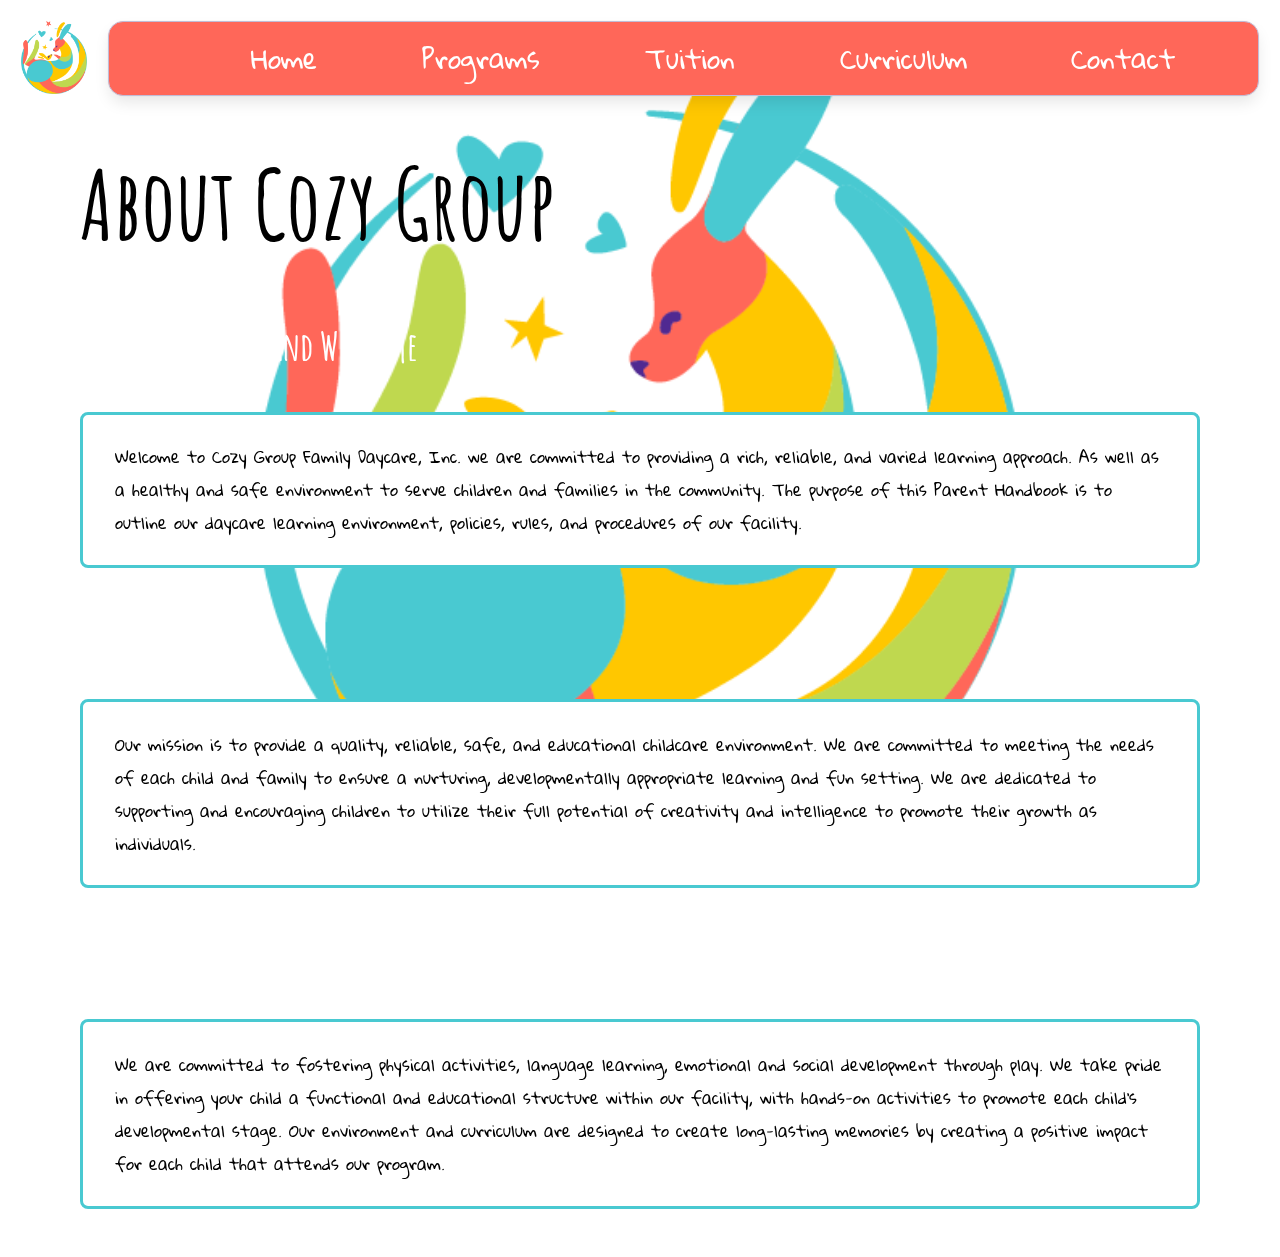
==== about-us.html @ af72731e "First repo" ====
<!DOCTYPE html>
<html>
<head>
	<meta charset='utf-8'>
	<meta http-equiv='X-UA-Compatible' content='IE=edge'>
	<title>Cozy Group</title>
	<meta name='viewport' content='width=device-width, initial-scale=1'>
	<link href="https://fonts.googleapis.com/css2?family=Amatic+SC:wght@400;700&family=Gloria+Hallelujah&family=Indie+Flower&family=Open+Sans&display=swap" rel="stylesheet">
	<link rel='stylesheet' type='text/css' media='screen' href='./style.css'>
	<script src='./helpers.js'></script>
	<script src='./history.js'></script>
	<script src='./main.js'></script>
</head>
<body>
	<nav>
		<div class="nav-logo-container">
			<img  class="nav-logo" src="./assets/logo_no_text.png" alt="Cozy Group Logo"/>
		</div>
		<ul class="nav-items">
			<li class="nav-item"><a href="./">Home</a></li>
			<!-- <li class="nav-item"><a  href="./about-us.html">About Us</a></li> -->
				<li class="nav-item"><a href="./programs.html">Programs</a></li>
				<li class="nav-item"><a href="./tuition.html">Tuition</a></li>
				<!-- <li class="nav-item">Food</a></li> -->
				<!-- <li class="nav-item">Hours</a></li> -->
				<!-- <li class="nav-item">Schedule</a></li> -->
				<li class="nav-item"><a href="./curriculum.html">Curriculum</a></li>
				<li class="nav-item"><a href="./contact.html">Contact</a></li>
		</ul>
	</nav>
	<div class='background'>
		<img class="main-logo" src="./assets/logo_no_text.png" alt="Coze Group Logo"/>
	</div>
	<div class='page-container'>
		<div class='hero'>
			<h1 class='title'>About Cozy Group</h1>
		</div>
		<div class='regular-page-content'>
			<div class='section'>
			<h2 class='highlight'>Introduction and Welcome</h2>
			<div class='section-content'>
				<p>
					Welcome to Cozy Group Family Daycare, Inc. we are committed to providing a rich, reliable, and varied learning approach. As well as a healthy and safe environment to serve children and families in the community. The purpose of this Parent Handbook is to outline our daycare learning environment, policies, rules, and procedures of our facility.
				</p>
			</div>	
			</div>
			<div class='section'>
			<h2 class='highlight'>Our Mission </h2>
			<div class='section-content'>
				<p>
					Our mission is to provide a quality, reliable, safe, and educational childcare environment. We are committed to meeting the needs of each child and family to ensure a nurturing, developmentally appropriate learning and fun setting. We are dedicated to supporting and encouraging children to utilize their full potential of creativity and intelligence to promote their growth as individuals.
				</p>
			</div>
			</div>
			<div class='section'>
			<h2 class='highlight'>Program Philosophy</h2>
			<div class='section-content'>
				<p>
					We are committed to fostering physical activities, language learning, emotional and social development through play. We take pride in offering your child a functional and educational structure within our facility, with hands-on activities to promote each child's developmental stage. Our environment and curriculum are designed to create long-lasting memories by creating a positive impact for each child that attends our program.
				</p>
			</div>
			</div>

		</div>
	</div>


	<footer>
		
	</footer>
</body>
---- style.css ----
:root {
	--white: white;
	--blue: #49C9D1;
	--yellow: #FFC700;
	--red: #FF6759;
	--green: #BFD84F;
	--navbar-height: 4.6rem;
	--navbar-margin: 1.3rem;
}
html {
	width: 100vw;
}
body {
	background: var(--white);
	font-family: 'Indie Flower', cursive;
	font-family: 'Open Sans', sans-serif;
	font-family: 'Gloria Hallelujah', cursive;
	margin:0;
	overflow-x: hidden;
}

h1, h2, h3{
	font-family: 'Amatic SC', cursive;
}
p {
	/* font-family: 'Open Sans'; */

}
a {
	color: inherit;
  text-decoration: none;
}

li {
  list-style: none; /* Remove default bullets */
}

li::before {
	content: "\2022";
	color: white;
	font-weight: bold;
	font-size: 25px;
	display: inline-block;
	margin: 0 10px;
}
nav {
	/* color: white; */
	display: flex;
	/* width: 100%; */
	height: var(--navbar-height);
	position: relative;
	margin: var(--navbar-margin);
}

ul li::before {
	list-style: none; /* Remove default bullets */
	content: ''
}


@keyframes rockyourboat {
	from {transform: rotateZ(45deg);}
	to {transform: rotateZ(-45deg);}
}


@keyframes rollypolly {
	from {transform: rotate(0) }
	to {transform: rotate(1305deg)}
}

@keyframes roll {
	from {left: 0;}
	to {left: 100%;}
}
.nav-items {
	background: var(--red);
	border-radius: 15px;
	box-shadow: 0 0.5em 1em -0.125em rgba(10, 10, 10, 0.1), 0 0px 0 1px rgba(10, 10, 10, 0.02);
	border: 1px solid #C1BCD6;
	width: inherit;
	height: 100%;
	display: flex;
	justify-content: space-evenly;
	align-items: center;
	margin:0;
	width: 100%;
}

/* Small nav */
@media only screen and (max-width: 800px) {
	nav {
		cursor: pointer;
		margin:0;   
    background: antiquewhite;
	}
	.nav-items {
		top:calc(var(--navbar-height));
		height:80vh;
		width: calc(100vw - var(--navbar-margin)  - var(--navbar-margin));
		margin: var(--navbar-margin);
		position: fixed;
		flex-direction: column;
		/* margin:0; */
		padding:0;
		transform: scale(0);
		transition: 0.4s;
		border: 0px solid white;
	}
	.nav-items.show {
		transform: scale(1);
	}
}


.nav-item {
	color: var(--white);
	margin: 0 2px;

	display: block;
	font-size: 26px;
	cursor:pointer;	
	transition:0.3s;
}
/* @media only screen and (max-width: 500px) {
	.nav-item {
		display: none;
	}
} */
.nav-item:hover {
	color:black;
}

/* .nav-logo-container {
	max-height: 200%;
} */
.nav-logo-container {
	/* position: relative; */
	width: var(--navbar-height);
	cursor: pointer;
	margin-right:var(--navbar-margin);
}
.nav-logo {
	height: 100%;
	max-height: 200%;
	position: absolute;
	animation: rollypolly  2.6s 1 reverse, roll  2.6s 1 reverse;
	transition: 0.3s;
}
.nav-logo:hover {
	transform: scale(1.1);
}


@media only screen and (max-width: 500px) {

	.nav-logo {
		animation: rollypolly  2s 1 reverse, roll  2s 1 reverse;
	}


}

.background {
	position: fixed;
	top:0;
	left:0;
	height: 100vh;
	width: 100vw;
	display: flex;
	justify-content: center;
	align-items: center;
	z-index: -2;
}

.page-container {
	margin: 3rem 13rem;
	/* max-width: 130; */
}
@media only screen and (max-width: 1380px) {
	.page-container {
		margin: 3rem 8rem;
	}
}
@media only screen and (max-width: 1380px) {
	.page-container {
		margin: 3rem 5rem;
	}
}
@media only screen and (max-width: 800px) {
	.page-container {
		margin: 3rem 5rem;
	}
}
@media only screen and (max-width: 500px) {
	.page-container {
		margin: 2rem ;
	}
}
.main-logo {
	width: 60%;
	max-width: 800px;
	animation: rockyourboat  16s infinite alternate;
}

.hero {
	width: 100%;
	margin-bottom: 3rem;
}

.hero .title {
	font-size: 6rem;
	margin:0;
}

.hero-card {
	display: flex;
	background: floralwhite;
	font-size: 50px;
	border: 6px solid var(--red);

	align-items: center;
}


.hero-card h2 {
	font-size: 3.4rem;
	margin: 2rem;

}
.hero-card-logo {
	width:30%;

}

@media only screen and (max-width: 765px) {
	.hero-card {
		flex-direction: column;
	}
	.hero-card-logo {
		margin-top: 2rem;
	}
}


.content-boxes {
	display: flex;
	flex-direction: column;
  width: 100%;

}
.content-box-wrapper {
	width: 100%;
	display: flex;
	justify-content: space-between;
}




.content-box-image-container {
	background: white;
	/* padding: 35px; */
	background: white;
	border-radius: 10px;
	margin: 1rem 0;
	max-width: 500px;
	width:50%;
	position: relative;
	margin: 1rem 0;

}

.content-box-image {
	width: 100%;
	height:100%;
	height: calc(100% - 16px);
	width: calc(100% - 16px);
	transition: 4s;

	background-image: url('./assets/images/photos/cozy_group_main_room.jpg');
	background-size: cover;
	/* border-radius: 10px; */
	/* border-radius: 10px; */
	padding: 1rem 2rem;
	border: 8px solid var(--red);
	max-width: 500px;
	width:50%;
	height: calc(100% - 2rem - 16px);
	height: auto;
	margin: 1rem 0;



}
.content-box-image::nth-child(2) {
	border-color: var(--green);
}
.content-box-image-overlay {
	position: absolute;
	height: 100%;
	width: 100%;
	background: linear-gradient(45deg, var(--red), transparent);
	content: '';
	opacity: 0.3;
	top:0;
	left:0;
	transition: 0.3s;
}

.content-box-image-overlay:hover {
	opacity: 0;
}

.content-box {
	width: 100%;
	max-width: 600px;
	padding: 1rem 2rem;
	margin: 1rem 0;
}

.content-box.left {
	align-self: flex-start;
  background: var(--yellow);
}
.content-box.right {
  align-self: flex-end;
  background: var(--blue);
}
.content-box .title {
	color:white;
	margin: 0;
	font-size: 50px;
}

@media only screen and (max-width: 1100px) {
	.content-box-wrapper {
		flex-wrap: wrap;
		justify-content: center;
	}
	.content-box {
		width: 90%;
    max-width: 90%;
	}
	.content-box-image {
		height: 369px;
		width: 75%;
	}
	.content-box-wrapper.right{
		flex-direction:column-reverse;
		align-items: center;
	}
}
@media only screen and (max-width: 500px) {
	.content-box  {
		max-width: 100%;
		/* margin:0; */
		width: auto;
	}
}

.regular-page-content {

}

.section {

}

/* .section > p {
	background: white;
	border: 2px solid var(--blue);
	padding: 1.6rem 2rem;
	border-color: var(--red);

} */

.section-content {
	background: white;
	border: 3px solid var(--blue);
	padding: 0.6rem 2rem;
	/* border-color: var(--red); */
	margin: 2rem 0;
	background: #f0f8ff;
	/* border-width: 0px; */
	border-radius: 8px;
	background: white;
	border-color: var(--yellow);
	/* display: flex;/ */
	/* flex-wrap: wrap; */

}
.section-content:nth-child(3) {
	border-color: var(--red);
	/* background:#fff3f0; */

}
.section-content:nth-child(4) {
	border-color: var(--green);
	/* background:#fff3f0; */

}
.section-content:nth-child(2) {
	/* background: #f0fff6; */
	border-color: var(--blue);


}
.section > h2 {
	width: fit-content;
	padding: 0.6rem 2rem;
	font-size: 2.4rem;
	color:white;
	
}

.section-content > .section-logo {
	width: 70px;
	float: left;    
	height: 73px;
	float: left;
	opacity: 0;
	margin: 0 14px;
	transition: 1s;
  -webkit-animation: fadein 2s; /* Safari, Chrome and Opera > 12.1 */
	-moz-animation: fadein 2s; /* Firefox < 16 */
	-ms-animation: fadein 2s; /* Internet Explorer */
		-o-animation: fadein 2s; /* Opera < 12.1 */
			animation: fadein 2s;
}

.section-content > .section-logo.show {
	opacity: 1;
}



.highlight-background {
	transition:1s;
	width: 0;
	position: absolute;
	top:0;
	left:0;
	z-index: -1;
	height: 100%;
	border-radius: 3px;
}

.contact-card {
	width: fit-content;
	background: floralwhite;
	/* border-radius: 20px; */
	padding: 20px;
	/* font-family: 'Indie Flower', cursive; */
	/* font-family: 'Open Sans', sans-serif; */
	font-family: 'Gloria Hallelujah', cursive;
	font-size: 1.3rem;
	font-size: 2rem;
	border: 6px solid var(--red);
	width: 100%;
	display: flex;
	justify-content: center;
	
	/* border: 6px solid var(--red); */
}
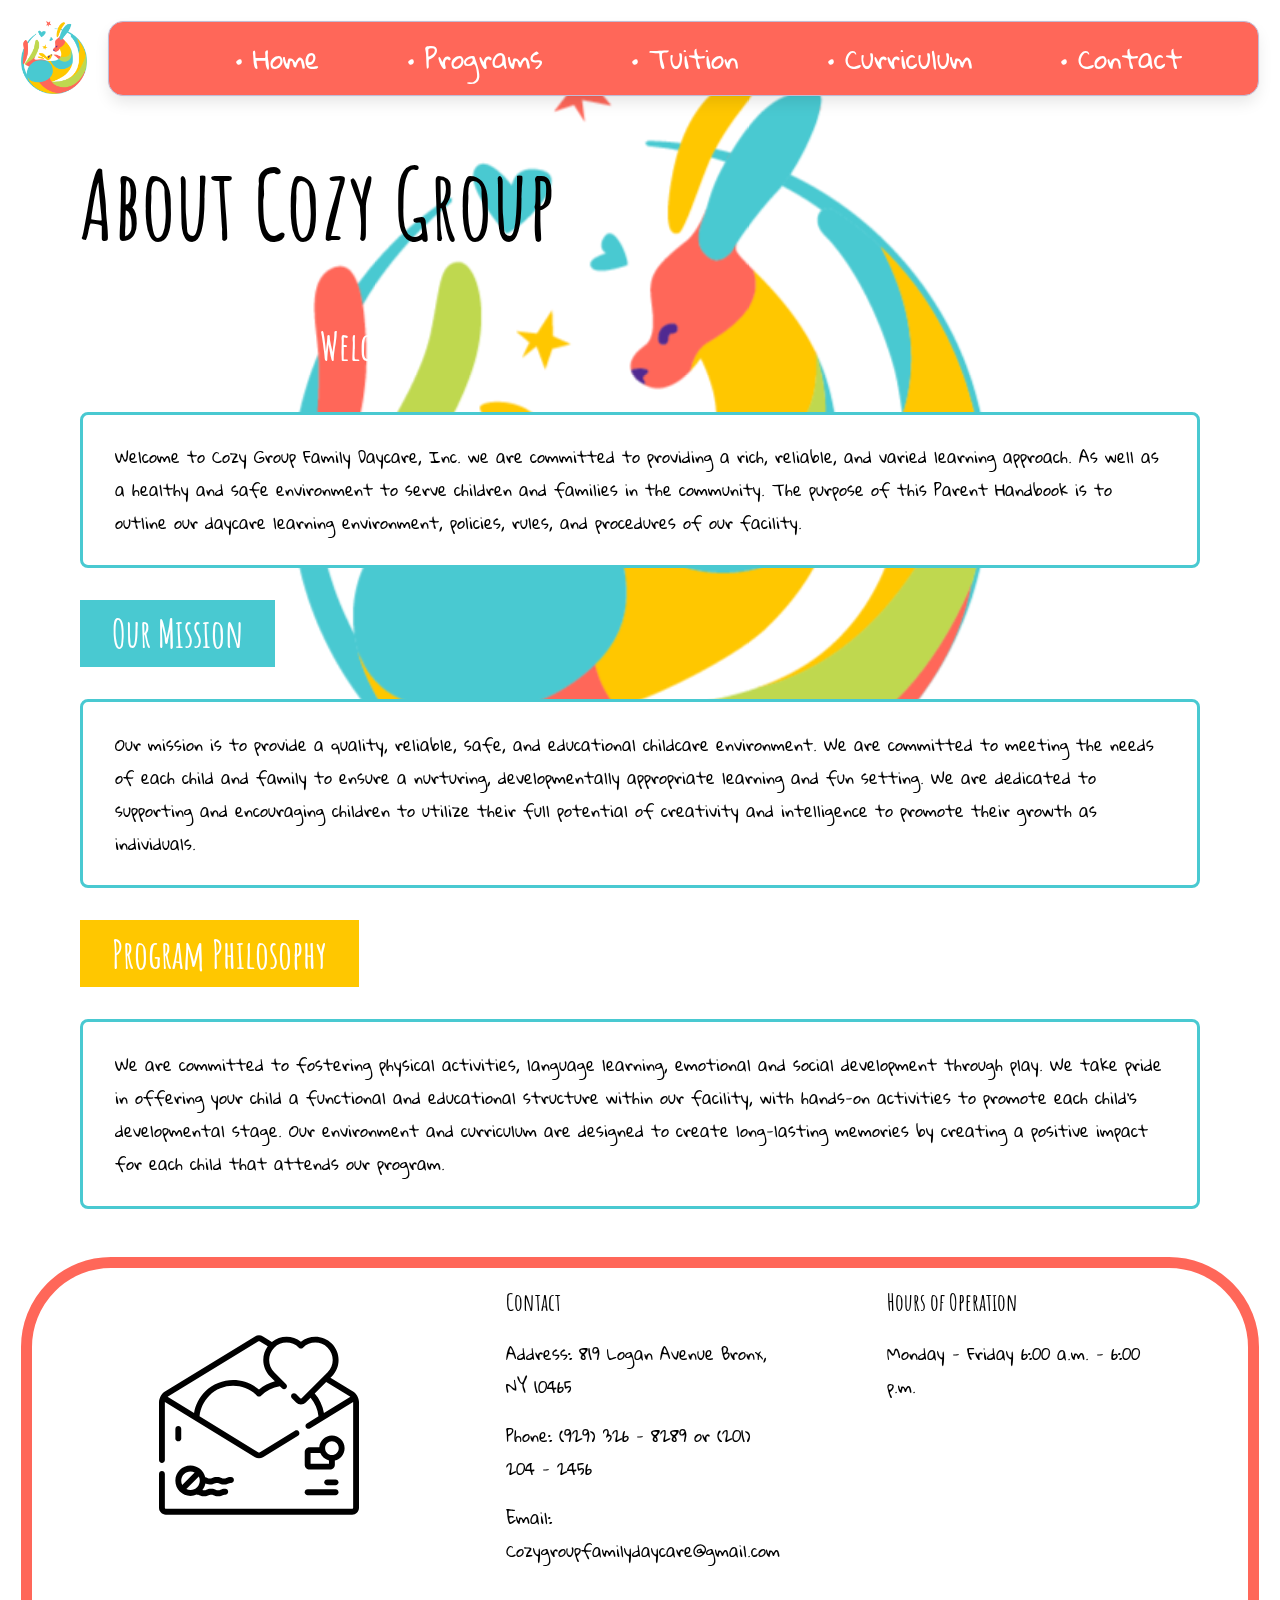
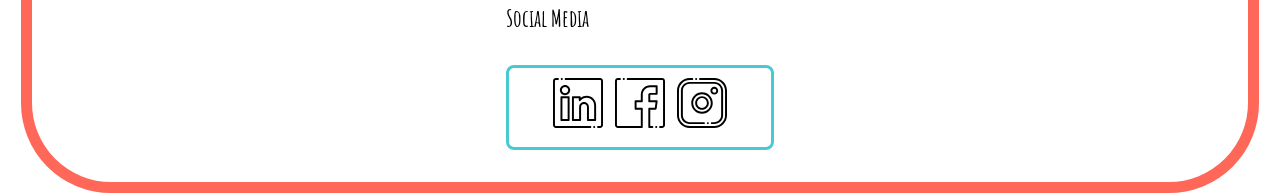
==== commit 6d487bb8: "Add footer and social media links" ====
--- a/about-us.html
+++ b/about-us.html
@@ -66,6 +66,43 @@
 
 
 	<footer>
-		
+		<div class='footer-content'>
+		<div class='footer-letter-logo-container footer-column'>
+		<svg class='footer-letter-logo' xmlns="http://www.w3.org/2000/svg" id="Capa_1" enable-background="new 0 0 512 512" viewBox="0 0 512 512" ><g><g><path d="m507.2 180.914c-2.559-3.777-6.516-8.165-10.417-10.558l-57.81-35.339 3.373-3.373c23.183-23.241 23.159-61.032-.052-84.243-21.521-21.521-55.577-23.11-78.948-4.747-21.784-17.117-52.852-16.891-74.399.652l-22.693-13.872c-6.324-3.874-14.183-3.875-20.503-.003l-230.543 140.931c-3.899 2.392-7.862 6.781-10.42 10.552-2.603 4.693-4.788 11.193-4.788 16.584v148c0 4.142 3.357 7.5 7.5 7.5s7.5-3.358 7.5-7.5v-148c0-.085.001-.17.002-.255l230.759 141.072c6.315 3.848 14.163 3.847 20.488-.006l89.585-54.77c3.534-2.161 4.647-6.777 2.486-10.311-2.161-3.536-6.779-4.646-10.311-2.487l-89.575 54.764c-1.502.915-3.367.916-4.859.006l-149.833-91.599c1.862-19.99 10.673-38.785 24.904-53.016 33.631-33.63 88.387-33.663 122.057-.074 2.928 2.921 7.666 2.921 10.594 0 13.147-13.114 29.725-21.467 47.998-24.227l5.54 5.54c2.929 2.929 7.678 2.93 10.606 0 2.93-2.929 2.93-7.677.001-10.606l-30.477-30.477c-17.349-17.392-17.331-45.673.04-63.043 17.369-17.37 45.651-17.388 63.044-.038 2.928 2.92 7.666 2.92 10.594 0 17.391-17.349 45.673-17.333 63.044.039 17.371 17.37 17.389 45.651.046 63.037l-66.619 66.622c-.637.637-1.381.732-1.768.732s-1.131-.095-1.768-.732l-10.733-10.733c-2.93-2.929-7.678-2.929-10.607 0s-2.929 7.678 0 10.606l10.733 10.733c3.306 3.306 7.7 5.126 12.375 5.126s9.069-1.82 12.375-5.126l12.299-12.299c11.507 13.502 18.582 30.22 20.234 47.938l-29.605 18.1c-3.534 2.161-4.647 6.777-2.486 10.311 2.16 3.535 6.778 4.646 10.311 2.487l110.526-67.572c.001.087.002.175.002.262v270.474c0 1.378-1.121 2.5-2.5 2.5h-477c-1.379 0-2.5-1.122-2.5-2.5v-86.547c0-4.142-3.357-7.5-7.5-7.5s-7.5 3.358-7.5 7.5v86.547c0 9.649 7.851 17.5 17.5 17.5h477c9.649 0 17.5-7.851 17.5-17.5v-270.478c-.002-5.375-2.19-11.876-4.802-16.584zm-222.848-49.263 12.247 12.248c-15.011 3.898-28.805 11.143-40.602 21.377-39.771-34.415-100.204-32.739-137.958 5.014-14.989 14.989-24.858 34.294-28.309 55.057l-67.784-41.439c.358-.259.714-.52 1.094-.753l230.54-140.93c1.494-.915 3.349-.913 4.845.003l19.959 12.201c-16.987 23.274-15.006 56.196 5.968 77.222zm114.296 43.693 29.414-29.416 60.888 37.22c.381.234.739.495 1.097.755l-67.785 41.442c-3.07-18.514-11.234-35.816-23.614-50.001z"/><path d="m80.672 437.452c5.537 0 10.802-1.176 15.571-3.277.318.041.639.069.968.069 2.938 0 4.094.512 6.011 1.359 2.52 1.115 5.971 2.641 12.077 2.641s9.559-1.526 12.078-2.641c1.917-.848 3.073-1.359 6.012-1.359s4.096.512 6.013 1.359c2.521 1.114 5.972 2.641 12.079 2.641s9.559-1.526 12.079-2.641c1.917-.848 3.074-1.359 6.013-1.359 4.143 0 7.5-3.358 7.5-7.5s-3.357-7.5-7.5-7.5c-6.107 0-9.559 1.526-12.079 2.641-1.917.848-3.074 1.359-6.013 1.359s-4.096-.512-6.013-1.359c-2.521-1.114-5.972-2.641-12.079-2.641-6.106 0-9.559 1.526-12.078 2.641-1.917.848-3.073 1.359-6.012 1.359-1.919 0-3.077-.221-4.184-.609 3.778-4.795 6.449-10.497 7.627-16.724 2.449 1.058 5.788 2.288 11.271 2.288 6.106 0 9.559-1.526 12.078-2.641 1.917-.848 3.073-1.359 6.012-1.359s4.096.512 6.013 1.359c2.521 1.114 5.972 2.641 12.079 2.641s9.559-1.526 12.079-2.641c1.917-.848 3.073-1.359 6.012-1.359 4.143 0 7.5-3.358 7.5-7.5s-3.357-7.5-7.5-7.5c-6.106 0-9.558 1.526-12.078 2.641-1.917.848-3.074 1.359-6.013 1.359s-4.096-.512-6.013-1.359c-2.521-1.114-5.972-2.641-12.079-2.641-6.106 0-9.559 1.526-12.078 2.641-1.917.848-3.073 1.359-6.012 1.359-2.938 0-4.094-.512-6.011-1.359-1.474-.652-3.229-1.424-5.603-1.965-4.006-17.129-19.395-29.929-37.727-29.929-21.368 0-38.753 17.384-38.753 38.753s17.385 38.753 38.753 38.753zm-10.628-17.52 31.861-31.861c1.608 3.2 2.519 6.808 2.519 10.627 0 13.098-10.655 23.753-23.753 23.753-3.818.001-7.426-.911-10.627-2.519zm10.628-44.987c3.819 0 7.427.911 10.627 2.519l-31.861 31.86c-1.608-3.2-2.519-6.808-2.519-10.627 0-13.096 10.655-23.752 23.753-23.752z"/><path d="m430.554 395.286c-4.143 0-7.5 3.358-7.5 7.5s3.357 7.5 7.5 7.5h21.398c4.143 0 7.5-3.358 7.5-7.5s-3.357-7.5-7.5-7.5z"/><path d="m380.554 435.627h71.398c4.143 0 7.5-3.358 7.5-7.5s-3.357-7.5-7.5-7.5h-71.398c-4.143 0-7.5 3.358-7.5 7.5s3.357 7.5 7.5 7.5z"/><path d="m475.118 315.303c0-17.889-14.554-32.442-32.442-32.442-17.108 0-31.155 13.313-32.35 30.122h-24.772c-6.893 0-12.5 5.607-12.5 12.5v32.123c0 6.893 5.607 12.5 12.5 12.5h52.122c6.893 0 12.5-5.607 12.5-12.5v-10.745c14.283-3.395 24.942-16.251 24.942-31.558zm-87.064 39.803v-27.123h24.762c3.993 9.368 12.273 16.48 22.36 18.878v8.245zm54.622-22.36c-9.618 0-17.442-7.825-17.442-17.442s7.824-17.442 17.442-17.442 17.442 7.824 17.442 17.442-7.824 17.442-17.442 17.442z"/><path d="m56.919 290.362v-24.147c0-4.142-3.357-7.5-7.5-7.5s-7.5 3.358-7.5 7.5v24.147c0 4.142 3.357 7.5 7.5 7.5s7.5-3.358 7.5-7.5z"/></g></g></svg>
+		</div>
+		<!-- <div class='footer-columns'> -->
+			<div class='footer-column'>
+				<h2 class='highlight'>Contact</h2>
+
+				<p>Address: 819 Logan Avenue Bronx, NY 10465</p>
+				<p>Phone: (929) 326 - 8289 or (201) 204 - 2456</p>
+				<p>Email: Cozygroupfamilydaycare@gmail.com</p>
+			</div>
+			<div class='footer-column'>
+				<h2 class='highlight'>Hours of Operation</h2>
+				<div class='section-columns'>
+					Monday - Friday 6:00 a.m. - 6:00 p.m.
+				</div>
+			</div>
+
+			<div class='footer-column'>
+			<h2 class='highlight'>Social Media</h2>
+			<div class='footer-social-media-logos'>
+				<a href='https://www.linkedin.com/in/cozy-daycare-7022171a8/' target="_blank">
+				<svg class='social-media-logo' xmlns="http://www.w3.org/2000/svg" height="512pt" viewBox="0 0 512 512" width="512pt"><path d="m382 492h-352c-5.515625 0-10-4.484375-10-10v-452c0-5.515625 4.484375-10 10-10h20c5.523438 0 10-4.476562 10-10s-4.476562-10-10-10h-20c-16.542969 0-30 13.457031-30 30v452c0 16.542969 13.457031 30 30 30h352c5.519531 0 10-4.476562 10-10s-4.476562-10-10-10zm0 0"/><path d="m482 0h-352c-5.523438 0-10 4.476562-10 10s4.476562 10 10 10h352c5.515625 0 10 4.484375 10 10v452c0 5.515625-4.484375 10-10 10h-20c-5.523438 0-10 4.476562-10 10s4.476562 10 10 10h20c16.542969 0 30-13.460938 30-30v-452c0-16.542969-13.457031-30-30-30zm0 0"/><path d="m123.25 176.75c29.085938 0 52.75-23.664062 52.75-52.75 0-29.089844-23.664062-52.75-52.75-52.75-29.089844 0-52.75 23.664062-52.75 52.75s23.660156 52.75 52.75 52.75zm0-85.5c18.058594 0 32.75 14.691406 32.75 32.75s-14.691406 32.75-32.75 32.75-32.75-14.691406-32.75-32.75 14.691406-32.75 32.75-32.75zm0 0"/><path d="m344.25 181.75c-22.101562 0-43.433594 7.6875-60.5 21.273438v-6.273438c0-5.523438-4.480469-10-10-10h-69.75c-5.523438 0-10 4.476562-10 10v234c0 5.523438 4.476562 10 10 10h73.5c5.519531 0 10-4.476562 10-10v-135.0625c0-16.679688 13.570312-30.25 30.25-30.25s30.25 13.570312 30.25 30.25v135.0625c0 5.523438 4.476562 10 10 10h73.5c5.519531 0 10-4.476562 10-10v-151.75c0-53.625-43.628906-97.25-97.25-97.25zm77.25 239h-53.5v-125.0625c0-27.707031-22.542969-50.25-50.25-50.25-27.710938 0-50.25 22.542969-50.25 50.25v125.0625h-53.5v-214h49.75v21.011719c0 4.328125 2.78125 8.164062 6.898438 9.507812 4.109374 1.339844 8.625-.117187 11.175781-3.613281 14.585937-19.976562 37.921875-31.90625 62.425781-31.90625 42.59375 0 77.25 34.652344 77.25 77.25zm0 0"/><path d="m86.5 186.75c-5.523438 0-10 4.476562-10 10v234c0 5.523438 4.476562 10 10 10h73.5c5.519531 0 10-4.476562 10-10v-234c0-5.523438-4.480469-10-10-10zm63.5 234h-53.5v-214h53.5zm0 0"/><path d="m90.003906 20c5.519532 0 10-4.476562 10-10s-4.480468-10-10-10h-.007812c-5.523438 0-9.996094 4.476562-9.996094 10s4.480469 10 10.003906 10zm0 0"/><path d="m422.003906 492h-.007812c-5.523438 0-9.996094 4.476562-9.996094 10s4.480469 10 10.003906 10c5.523438 0 10-4.476562 10-10s-4.476562-10-10-10zm0 0" alt='linked in logo'/></svg>
+				</a>
+				<a  href="https://www.facebook.com/cozygroupfamilydaycare/" target="_blank">
+				<svg class='social-media-logo' xmlns="http://www.w3.org/2000/svg" height="512pt" viewBox="0 0 512 512" width="512pt"><path d="m426.578125 75.421875h-67.320313c-52.402343 0-95.035156 42.632813-95.035156 95.035156v56.816407h-53.273437c-5.519531 0-10 4.476562-10 10v76.9375c0 5.523437 4.480469 10 10 10h53.273437v167.789062h-234.222656c-5.515625 0-10-4.484375-10-10v-452c0-5.515625 4.484375-10 10-10h20c5.523438 0 10-4.476562 10-10s-4.476562-10-10-10h-20c-16.542969 0-30 13.457031-30 30v452c0 16.542969 13.457031 30 30 30h244.222656c5.523438 0 10-4.476562 10-10v-187.789062c0-5.523438-4.476562-10-10-10h-53.269531v-56.941407h53.269531c5.523438 0 10-4.476562 10-10v-66.8125c0-41.375 33.660156-75.039062 75.039063-75.039062h57.320312v56.9375h-57.320312c-9.8125 0-18.101563 8.289062-18.101563 18.101562v66.8125c0 5.523438 4.476563 10 10 10h64.019532l-7.492188 56.941407h-56.527344c-5.519531 0-10 4.476562-10 10v187.789062c0 5.523438 4.480469 10 10 10h30.839844c5.523438 0 10-4.476562 10-10s-4.476562-10-10-10h-20.839844v-167.789062h55.296875c5.019531 0 9.261719-3.722657 9.914063-8.695313l10.125-76.941406c.375-2.851563-.496094-5.730469-2.394532-7.894531-1.898437-2.167969-4.640624-3.40625-7.519531-3.40625h-65.417969v-54.914063h65.417969c5.523438 0 10-4.476563 10-10v-76.9375c-.003906-5.523437-4.480469-10-10.003906-10zm0 0"/><path d="m482 0h-352c-5.523438 0-10 4.476562-10 10s4.476562 10 10 10h352c5.515625 0 10 4.484375 10 10v452c0 5.515625-4.484375 10-10 10h-20c-5.523438 0-10 4.476562-10 10s4.476562 10 10 10h20c16.542969 0 30-13.457031 30-30v-452c0-16.542969-13.457031-30-30-30zm0 0"/><path d="m422.003906 492h-.007812c-5.523438 0-9.996094 4.476562-9.996094 10s4.480469 10 10.003906 10c5.523438 0 10-4.476562 10-10s-4.476562-10-10-10zm0 0"/><path d="m90.003906 20c5.523438 0 10-4.476562 10-10s-4.476562-10-10-10h-.007812c-5.523438 0-9.996094 4.476562-9.996094 10s4.480469 10 10.003906 10zm0 0" alt='facebook logo'/></svg>
+				</a>
+				<a 
+				href='https://www.instagram.com/cozygroupfamilydaycare/'
+				target='_blank'>
+				<svg class='social-media-logo' xmlns="http://www.w3.org/2000/svg" height="512pt" viewBox="0 0 512 512" width="512pt"><path d="m382 0h-146c-5.523438 0-10 4.476562-10 10s4.476562 10 10 10h146c60.652344 0 110 49.34375 110 110v252c0 60.65625-49.347656 110-110 110h-252c-60.652344 0-110-49.34375-110-110v-252c0-60.65625 49.347656-110 110-110h26c5.523438 0 10-4.476562 10-10s-4.476562-10-10-10h-26c-71.683594 0-130 58.316406-130 130v252c0 71.683594 58.316406 130 130 130h252c71.683594 0 130-58.316406 130-130v-252c0-71.683594-58.316406-130-130-130zm0 0"/><path d="m356 472h26c49.625 0 90-40.375 90-90v-252c0-49.625-40.375-90-90-90h-252c-49.625 0-90 40.375-90 90v252c0 49.625 40.375 90 90 90h146c5.523438 0 10-4.476562 10-10s-4.476562-10-10-10h-146c-38.597656 0-70-31.402344-70-70v-252c0-38.597656 31.402344-70 70-70h252c38.597656 0 70 31.402344 70 70v252c0 38.597656-31.402344 70-70 70h-26c-5.523438 0-10 4.476562-10 10s4.476562 10 10 10zm0 0"/><path d="m366 256c0-60.652344-49.347656-110-110-110s-110 49.347656-110 110 49.347656 110 110 110 110-49.347656 110-110zm-110 90c-49.625 0-90-40.375-90-90s40.375-90 90-90 90 40.375 90 90-40.375 90-90 90zm0 0"/><path d="m256 186c-38.597656 0-70 31.402344-70 70s31.402344 70 70 70 70-31.402344 70-70-31.402344-70-70-70zm0 120c-27.570312 0-50-22.429688-50-50s22.429688-50 50-50 50 22.429688 50 50-22.429688 50-50 50zm0 0"/><path d="m422 130.003906c0-22.058594-17.945312-40-40-40-22.058594 0-40 17.941406-40 40 0 22.054688 17.941406 40 40 40 22.054688 0 40-17.945312 40-40zm-60 0c0-11.03125 8.972656-20 20-20s20 8.96875 20 20c0 11.027344-8.972656 20-20 20s-20-8.972656-20-20zm0 0"/><path d="m196.003906 20c5.523438 0 10-4.476562 10-10s-4.476562-10-10-10h-.007812c-5.519532 0-9.996094 4.476562-9.996094 10s4.480469 10 10.003906 10zm0 0"/><path d="m315.996094 452c-5.523438 0-9.996094 4.476562-9.996094 10s4.480469 10 10.003906 10c5.523438 0 10-4.476562 10-10s-4.476562-10-10-10zm0 0" 
+					alt='instagram logo'/></svg>
+				</a>
+			</div>
+		</div>
+	<!-- </div> -->
+</div>
 	</footer>
 </body>
--- a/style.css
+++ b/style.css
@@ -1,3 +1,10 @@
+/*
+* Prefixed by https://autoprefixer.github.io
+* PostCSS: v7.0.29,
+* Autoprefixer: v9.7.6
+* Browsers: last 4 version
+*/
+
 :root {
 	--white: white;
 	--blue: #49C9D1;
@@ -7,6 +14,18 @@
 	--navbar-height: 4.6rem;
 	--navbar-margin: 1.3rem;
 }
+
+::-moz-selection { /* Code for Firefox */
+  color: white;
+	background: var(--blue);
+	border-radius: 5px;
+}
+
+::selection {
+  color: white;
+	background: var(--blue);
+	border-radius: 5px;
+}
 html {
 	width: 100vw;
 }
@@ -18,7 +37,11 @@
 	margin:0;
 	overflow-x: hidden;
 }
-
+pre {
+	font-family: 'Indie Flower', cursive;
+	font-family: 'Open Sans', sans-serif;
+	font-family: 'Gloria Hallelujah', cursive;
+}
 h1, h2, h3{
 	font-family: 'Amatic SC', cursive;
 }
@@ -34,6 +57,7 @@
 li {
   list-style: none; /* Remove default bullets */
 }
+
 
 li::before {
 	content: "\2022";
@@ -43,30 +67,98 @@
 	display: inline-block;
 	margin: 0 10px;
 }
+li.black::before{color: black;}
+
 nav {
-	/* color: white; */
-	display: flex;
-	/* width: 100%; */
+	display: -webkit-box;
+	display: -ms-flexbox;
+	display: flex;
 	height: var(--navbar-height);
 	position: relative;
 	margin: var(--navbar-margin);
-}
-
-ul li::before {
-	list-style: none; /* Remove default bullets */
-	content: ''
-}
+	z-index: 10000000;
+}
+
+
+footer {
+	display: flex;
+	justify-content: center;
+	width: 100%;
+	max-width: 100%;
+
+}
+
+.footer-content {
+	background: white;
+	border: 11px solid var(--red);
+	border-radius: 90px;
+	width: 95%;
+	display: flex;
+	flex-wrap: wrap;
+	justify-content: space-evenly;
+}
+.footer-letter-logo-container {
+	display: flex;
+	justify-content: center;
+	align-items: center;
+}
+.footer-letter-logo {
+	height: 100%;
+	height: 200px;
+
+
+}
+.footer-columns {
+	display: flex;
+	flex-direction: row;
+}
+.footer-column {
+	padding: 0 20px;
+	width: 22%;
+	min-width: 250px;
+}
+.social-media-logo {
+	width: 50px;
+	height: 50px;
+}
+.footer-social-media-logos {
+    background: white;
+    border: 3px solid var(--blue);
+    padding: 0.6rem 2rem;
+    margin: 2rem 0;
+    border-radius: 8px;
+		background: white;
+		display: flex;
+		justify-content: space-evenly;
+}
+@-webkit-keyframes rockyourboat {
+	from {-webkit-transform: rotateZ(45deg);transform: rotateZ(45deg);}
+	to {-webkit-transform: rotateZ(-45deg);transform: rotateZ(-45deg);}
+}
+
+
 
 
 @keyframes rockyourboat {
-	from {transform: rotateZ(45deg);}
-	to {transform: rotateZ(-45deg);}
+	from {-webkit-transform: rotateZ(45deg);transform: rotateZ(45deg);}
+	to {-webkit-transform: rotateZ(-45deg);transform: rotateZ(-45deg);}
+}
+
+
+@-webkit-keyframes rollypolly {
+	from {-webkit-transform: rotate(0);transform: rotate(0) }
+	to {-webkit-transform: rotate(1305deg);transform: rotate(1305deg)}
 }
 
 
 @keyframes rollypolly {
-	from {transform: rotate(0) }
-	to {transform: rotate(1305deg)}
+	from {-webkit-transform: rotate(0);transform: rotate(0) }
+	to {-webkit-transform: rotate(1305deg);transform: rotate(1305deg)}
+}
+
+@-webkit-keyframes roll {
+	from {left: 0;}
+	to {left: 100%;}
 }
 
 @keyframes roll {
@@ -76,23 +168,34 @@
 .nav-items {
 	background: var(--red);
 	border-radius: 15px;
-	box-shadow: 0 0.5em 1em -0.125em rgba(10, 10, 10, 0.1), 0 0px 0 1px rgba(10, 10, 10, 0.02);
+	-webkit-box-shadow: 0 0.5em 1em -0.125em rgba(10, 10, 10, 0.1), 0 0px 0 1px rgba(10, 10, 10, 0.02);
+	        box-shadow: 0 0.5em 1em -0.125em rgba(10, 10, 10, 0.1), 0 0px 0 1px rgba(10, 10, 10, 0.02);
 	border: 1px solid #C1BCD6;
 	width: inherit;
 	height: 100%;
-	display: flex;
-	justify-content: space-evenly;
-	align-items: center;
+	display: -webkit-box;
+	display: -ms-flexbox;
+	display: flex;
+	-webkit-box-pack: space-evenly;
+	    -ms-flex-pack: space-evenly;
+	        justify-content: space-evenly;
+	-webkit-box-align: center;
+	    -ms-flex-align: center;
+	        align-items: center;
 	margin:0;
 	width: 100%;
 }
-
+.small-menu {
+	display: none;
+}
 /* Small nav */
 @media only screen and (max-width: 800px) {
 	nav {
 		cursor: pointer;
 		margin:0;   
-    background: antiquewhite;
+	border-bottom: 2px solid var(--blue);
+
+    /* background: antiquewhite; */
 	}
 	.nav-items {
 		top:calc(var(--navbar-height));
@@ -100,15 +203,38 @@
 		width: calc(100vw - var(--navbar-margin)  - var(--navbar-margin));
 		margin: var(--navbar-margin);
 		position: fixed;
-		flex-direction: column;
+		-webkit-box-orient: vertical;
+		-webkit-box-direction: normal;
+		    -ms-flex-direction: column;
+		        flex-direction: column;
 		/* margin:0; */
 		padding:0;
-		transform: scale(0);
+		-webkit-transform: scale(0);
+		    -ms-transform: scale(0);
+		        transform: scale(0);
+		-webkit-transition: 0.4s;
+		-o-transition: 0.4s;
 		transition: 0.4s;
 		border: 0px solid white;
 	}
 	.nav-items.show {
-		transform: scale(1);
+		-webkit-transform: scale(1);
+		    -ms-transform: scale(1);
+		        transform: scale(1);
+	}
+	.small-menu {
+		font-size: 3rem;
+		display: block;
+		margin: 0;
+		-webkit-transition: 0.3;
+		-o-transition: 0.3;
+		transition: 0.3;
+	}
+	
+	.small-menu:hover{
+		-webkit-transform: scale(1.1);
+		    -ms-transform: scale(1.1);
+		        transform: scale(1.1);
 	}
 }
 
@@ -120,6 +246,8 @@
 	display: block;
 	font-size: 26px;
 	cursor:pointer;	
+	-webkit-transition:0.3s;	
+	-o-transition:0.3s;	
 	transition:0.3s;
 }
 /* @media only screen and (max-width: 500px) {
@@ -145,10 +273,14 @@
 	max-height: 200%;
 	position: absolute;
 	animation: rollypolly  2.6s 1 reverse, roll  2.6s 1 reverse;
+	-webkit-transition: 0.3s;
+	-o-transition: 0.3s;
 	transition: 0.3s;
 }
 .nav-logo:hover {
-	transform: scale(1.1);
+	-webkit-transform: scale(1.1);
+	    -ms-transform: scale(1.1);
+	        transform: scale(1.1);
 }
 
 
@@ -156,7 +288,12 @@
 
 	.nav-logo {
 		animation: rollypolly  2s 1 reverse, roll  2s 1 reverse;
-	}
+	-webkit-transform: scale(0.9);
+	    -ms-transform: scale(0.9);
+	        transform: scale(0.9);
+
+	}
+	
 
 
 }
@@ -167,9 +304,15 @@
 	left:0;
 	height: 100vh;
 	width: 100vw;
-	display: flex;
-	justify-content: center;
-	align-items: center;
+	display: -webkit-box;
+	display: -ms-flexbox;
+	display: flex;
+	-webkit-box-pack: center;
+	    -ms-flex-pack: center;
+	        justify-content: center;
+	-webkit-box-align: center;
+	    -ms-flex-align: center;
+	        align-items: center;
 	z-index: -2;
 }
 
@@ -199,8 +342,9 @@
 }
 .main-logo {
 	width: 60%;
-	max-width: 800px;
-	animation: rockyourboat  16s infinite alternate;
+	max-width: 700px;
+	-webkit-animation: rockyourboat  23s infinite alternate;
+	        animation: rockyourboat  23s infinite alternate;
 }
 
 .hero {
@@ -214,12 +358,18 @@
 }
 
 .hero-card {
+	display: -webkit-box;
+	display: -ms-flexbox;
 	display: flex;
 	background: floralwhite;
 	font-size: 50px;
 	border: 6px solid var(--red);
 
-	align-items: center;
+	-webkit-box-align: center;
+
+	    -ms-flex-align: center;
+
+	        align-items: center;
 }
 
 
@@ -235,24 +385,45 @@
 
 @media only screen and (max-width: 765px) {
 	.hero-card {
-		flex-direction: column;
+		-webkit-box-orient: vertical;
+		-webkit-box-direction: normal;
+		    -ms-flex-direction: column;
+		        flex-direction: column;
 	}
 	.hero-card-logo {
 		margin-top: 2rem;
 	}
 }
 
+@media only screen and (max-width: 370px) {
+	.page-container {
+		margin: 0.7rem;
+	}
+}
 
 .content-boxes {
-	display: flex;
-	flex-direction: column;
+	display: -webkit-box;
+	display: -ms-flexbox;
+	display: flex;
+	-webkit-box-orient: vertical;
+	-webkit-box-direction: normal;
+	    -ms-flex-direction: column;
+	        flex-direction: column;
   width: 100%;
 
 }
 .content-box-wrapper {
 	width: 100%;
-	display: flex;
-	justify-content: space-between;
+	display: -webkit-box;
+	display: -ms-flexbox;
+	display: flex;
+	-webkit-box-pack: justify;
+	    -ms-flex-pack: justify;
+	        justify-content: space-between;
+	-webkit-box-align: center;
+	    -ms-flex-align: center;
+	        align-items: center;
+
 }
 
 
@@ -265,6 +436,7 @@
 	border-radius: 10px;
 	margin: 1rem 0;
 	max-width: 500px;
+	max-height: 100%;
 	width:50%;
 	position: relative;
 	margin: 1rem 0;
@@ -276,6 +448,8 @@
 	height:100%;
 	height: calc(100% - 16px);
 	width: calc(100% - 16px);
+	-webkit-transition: 4s;
+	-o-transition: 4s;
 	transition: 4s;
 
 	background-image: url('./assets/images/photos/cozy_group_main_room.jpg');
@@ -287,8 +461,11 @@
 	max-width: 500px;
 	width:50%;
 	height: calc(100% - 2rem - 16px);
-	height: auto;
+	height: 100%;
 	margin: 1rem 0;
+	-ms-flex-item-align: normal;
+	    -ms-grid-row-align: normal;
+	    align-self: normal;
 
 
 
@@ -300,11 +477,14 @@
 	position: absolute;
 	height: 100%;
 	width: 100%;
+	background: -o-linear-gradient(45deg, var(--red), transparent);
 	background: linear-gradient(45deg, var(--red), transparent);
 	content: '';
 	opacity: 0.3;
 	top:0;
 	left:0;
+	-webkit-transition: 0.3s;
+	-o-transition: 0.3s;
 	transition: 0.3s;
 }
 
@@ -320,11 +500,11 @@
 }
 
 .content-box.left {
-	align-self: flex-start;
+	/* align-self: flex-start; */
   background: var(--yellow);
 }
 .content-box.right {
-  align-self: flex-end;
+	/* align-self: flex-end; */
   background: var(--blue);
 }
 .content-box .title {
@@ -335,20 +515,31 @@
 
 @media only screen and (max-width: 1100px) {
 	.content-box-wrapper {
-		flex-wrap: wrap;
-		justify-content: center;
+		-ms-flex-wrap: wrap;
+		    flex-wrap: wrap;
+		-webkit-box-pack: center;
+		    -ms-flex-pack: center;
+		        justify-content: center;
 	}
 	.content-box {
 		width: 90%;
     max-width: 90%;
 	}
 	.content-box-image {
-		height: 369px;
+		/* height: 369px; */
 		width: 75%;
+		-ms-flex-item-align: auto;
+		    -ms-grid-row-align: auto;
+		    align-self: auto;
 	}
 	.content-box-wrapper.right{
-		flex-direction:column-reverse;
-		align-items: center;
+		-webkit-box-orient:vertical;
+		-webkit-box-direction:reverse;
+		    -ms-flex-direction:column-reverse;
+		        flex-direction:column-reverse;
+		-webkit-box-align: center;
+		    -ms-flex-align: center;
+		        align-items: center;
 	}
 }
 @media only screen and (max-width: 500px) {
@@ -407,6 +598,8 @@
 
 }
 .section > h2 {
+	width: -webkit-fit-content;
+	width: -moz-fit-content;
 	width: fit-content;
 	padding: 0.6rem 2rem;
 	font-size: 2.4rem;
@@ -421,11 +614,10 @@
 	float: left;
 	opacity: 0;
 	margin: 0 14px;
+	-webkit-transition: 1s;
+	-o-transition: 1s;
 	transition: 1s;
-  -webkit-animation: fadein 2s; /* Safari, Chrome and Opera > 12.1 */
-	-moz-animation: fadein 2s; /* Firefox < 16 */
-	-ms-animation: fadein 2s; /* Internet Explorer */
-		-o-animation: fadein 2s; /* Opera < 12.1 */
+  -webkit-animation: fadein 2s; /* Safari, Chrome and Opera > 12.1 */ /* Firefox < 16 */ /* Internet Explorer */ /* Opera < 12.1 */
 			animation: fadein 2s;
 }
 
@@ -436,6 +628,8 @@
 
 
 .highlight-background {
+	-webkit-transition:1s;
+	-o-transition:1s;
 	transition:1s;
 	width: 0;
 	position: absolute;
@@ -446,7 +640,39 @@
 	border-radius: 3px;
 }
 
+.highlight {
+	background-position: 100% 100%;
+	background-size: 200% 100%;
+	background-image: -webkit-gradient(linear,
+																			 left top, right top,
+																			 from(yellow),
+																			 color-stop(50%, yellow),
+																			 color-stop(50%, transparent),
+																			 to(transparent));
+	background-image: -o-linear-gradient(left,
+																			 yellow,
+																			 yellow 50%,
+																			 transparent 50%,
+																			 transparent);
+	background-image: linear-gradient(to right,
+																			 yellow,
+																			 yellow 50%,
+																			 transparent 50%,
+																			 transparent);
+																			 
+ -webkit-transition:   all 1.2s ease-in;
+																			 
+ -o-transition:   all 1.2s ease-in;
+																			 
+ transition:   all 1.2s ease-in;
+}
+.highlight.show {
+  background-position :0 0
+}
+
 .contact-card {
+	width: -webkit-fit-content;
+	width: -moz-fit-content;
 	width: fit-content;
 	background: floralwhite;
 	/* border-radius: 20px; */
@@ -458,8 +684,12 @@
 	font-size: 2rem;
 	border: 6px solid var(--red);
 	width: 100%;
-	display: flex;
-	justify-content: center;
+	display: -webkit-box;
+	display: -ms-flexbox;
+	display: flex;
+	-webkit-box-pack: center;
+	    -ms-flex-pack: center;
+	        justify-content: center;
 	
 	/* border: 6px solid var(--red); */
 }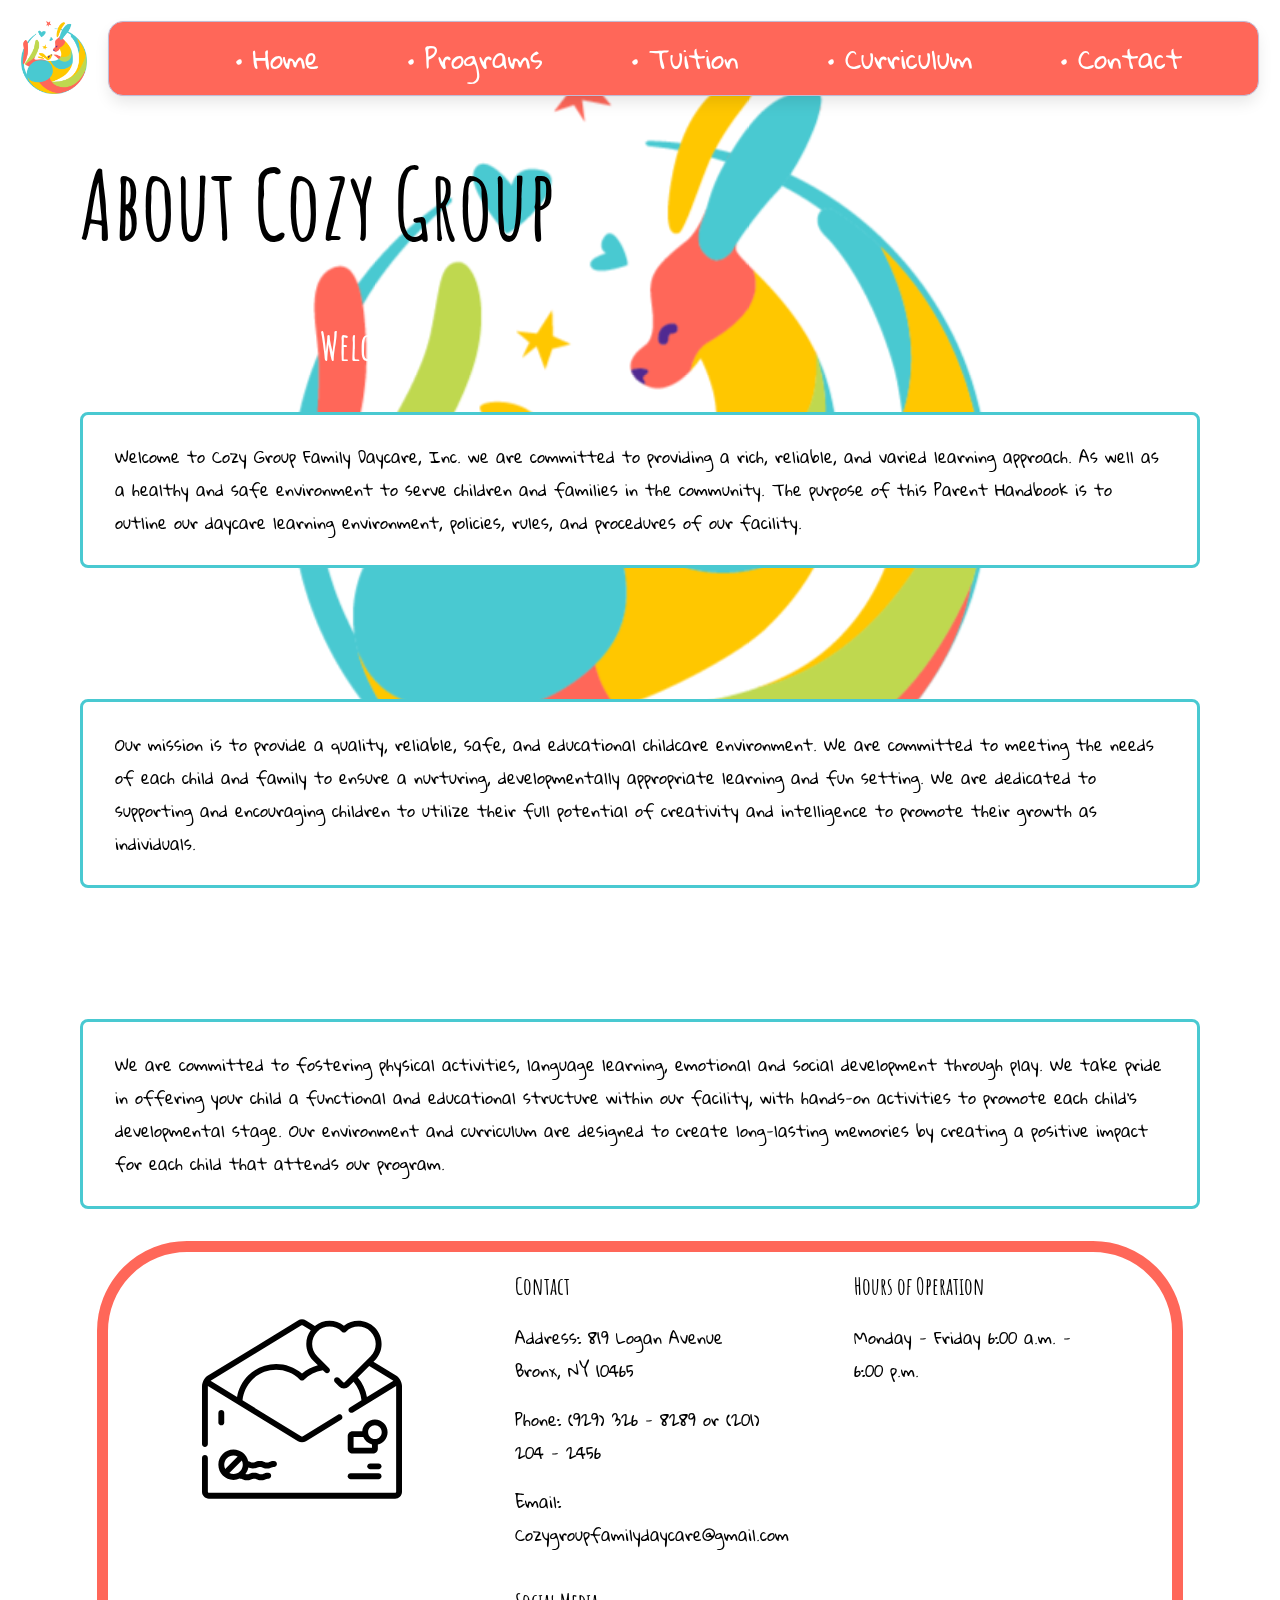
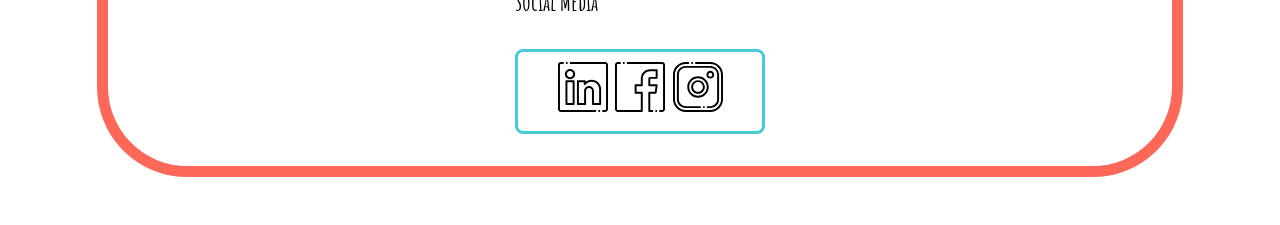
==== commit 028ebbf4: "Fix footer issues" ====
--- a/about-us.html
+++ b/about-us.html
@@ -62,7 +62,6 @@
 			</div>
 
 		</div>
-	</div>
 
 
 	<footer>
@@ -105,4 +104,6 @@
 	<!-- </div> -->
 </div>
 	</footer>
+</div>
+
 </body>
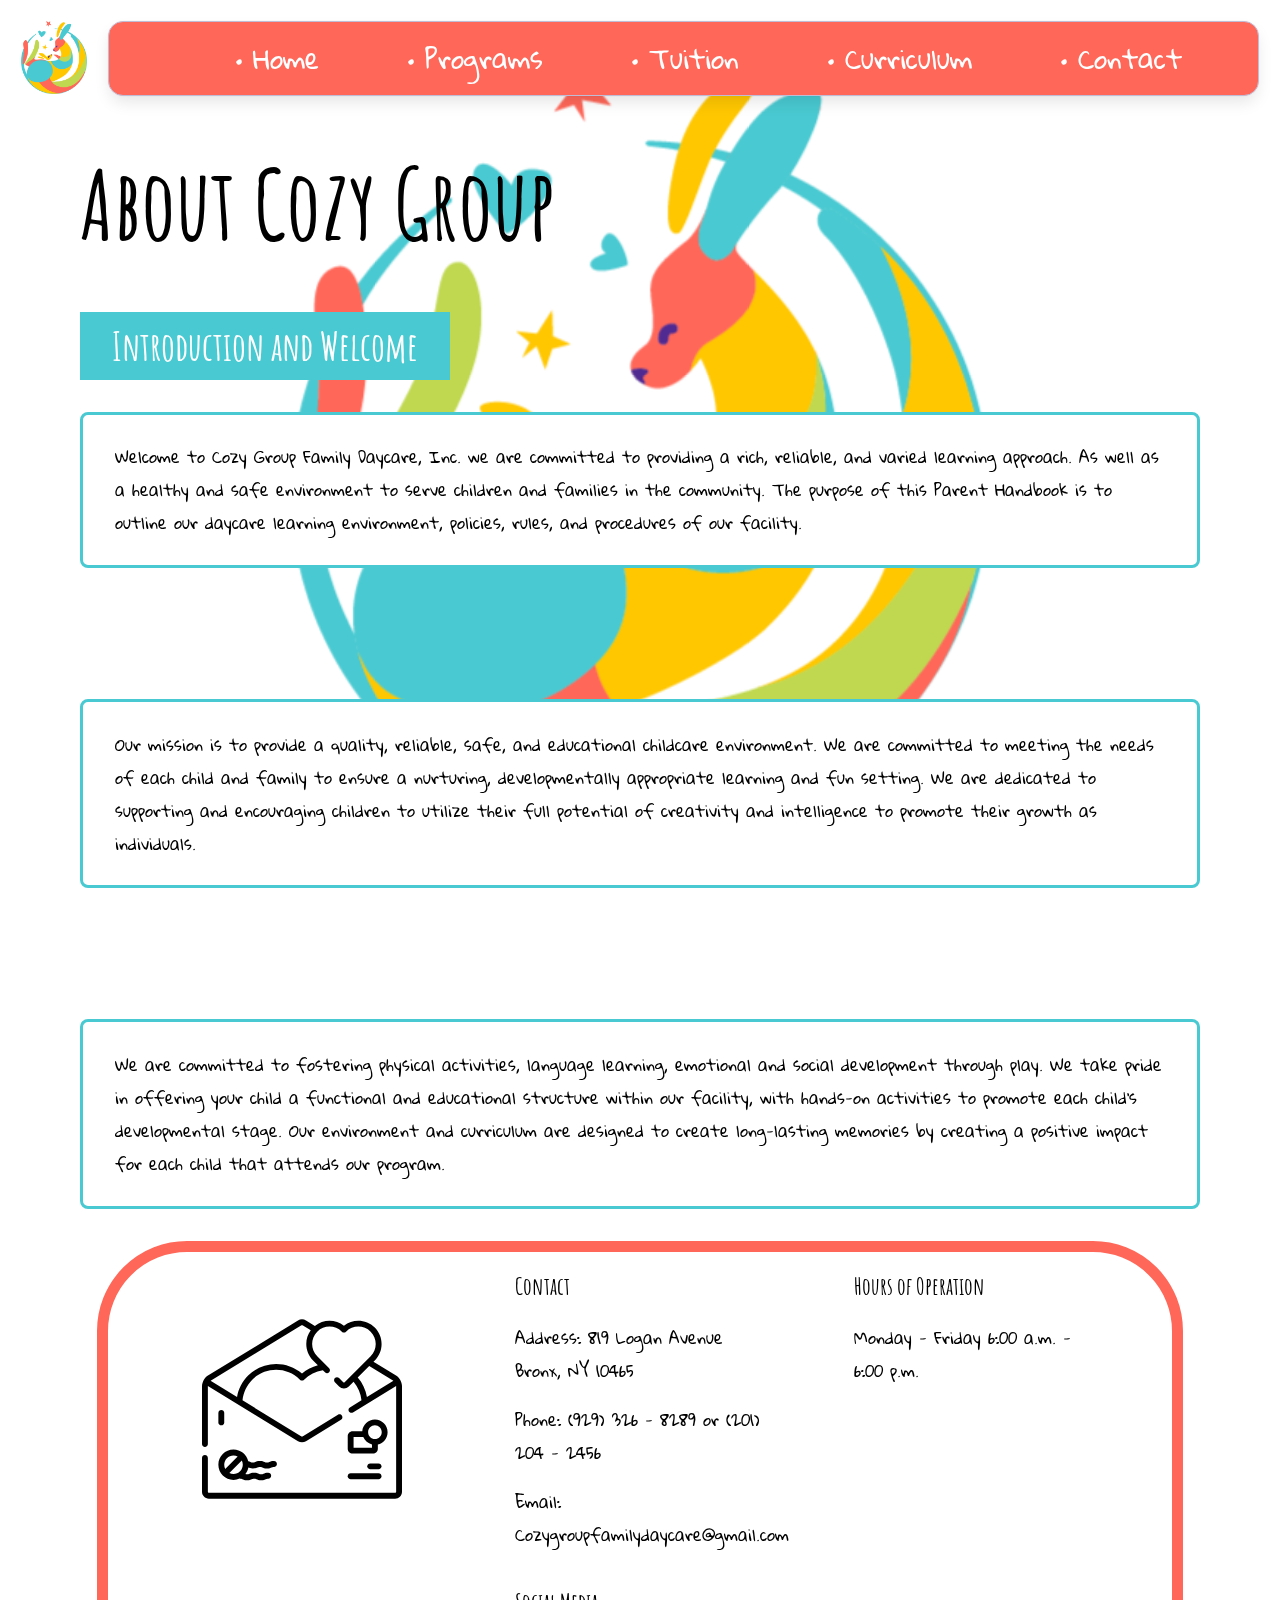
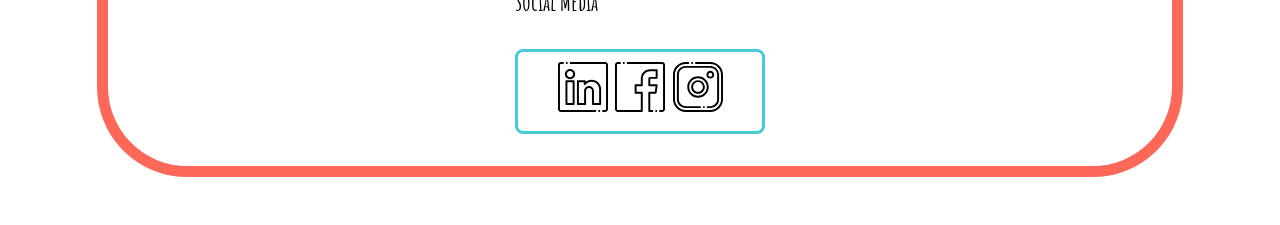
==== commit e0e52488: "small edits and GA tag" ====
--- a/about-us.html
+++ b/about-us.html
@@ -10,7 +10,15 @@
 	<script src='./helpers.js'></script>
 	<script src='./history.js'></script>
 	<script src='./main.js'></script>
-</head>
+<!-- Global site tag (gtag.js) - Google Analytics -->
+<script async src="https://www.googletagmanager.com/gtag/js?id=UA-166213450-1"></script>
+<script>
+window.dataLayer = window.dataLayer || [];
+function gtag(){dataLayer.push(arguments);}
+gtag('js', new Date());
+
+gtag('config', 'UA-166213450-1');
+</script></head>
 <body>
 	<nav>
 		<div class="nav-logo-container">
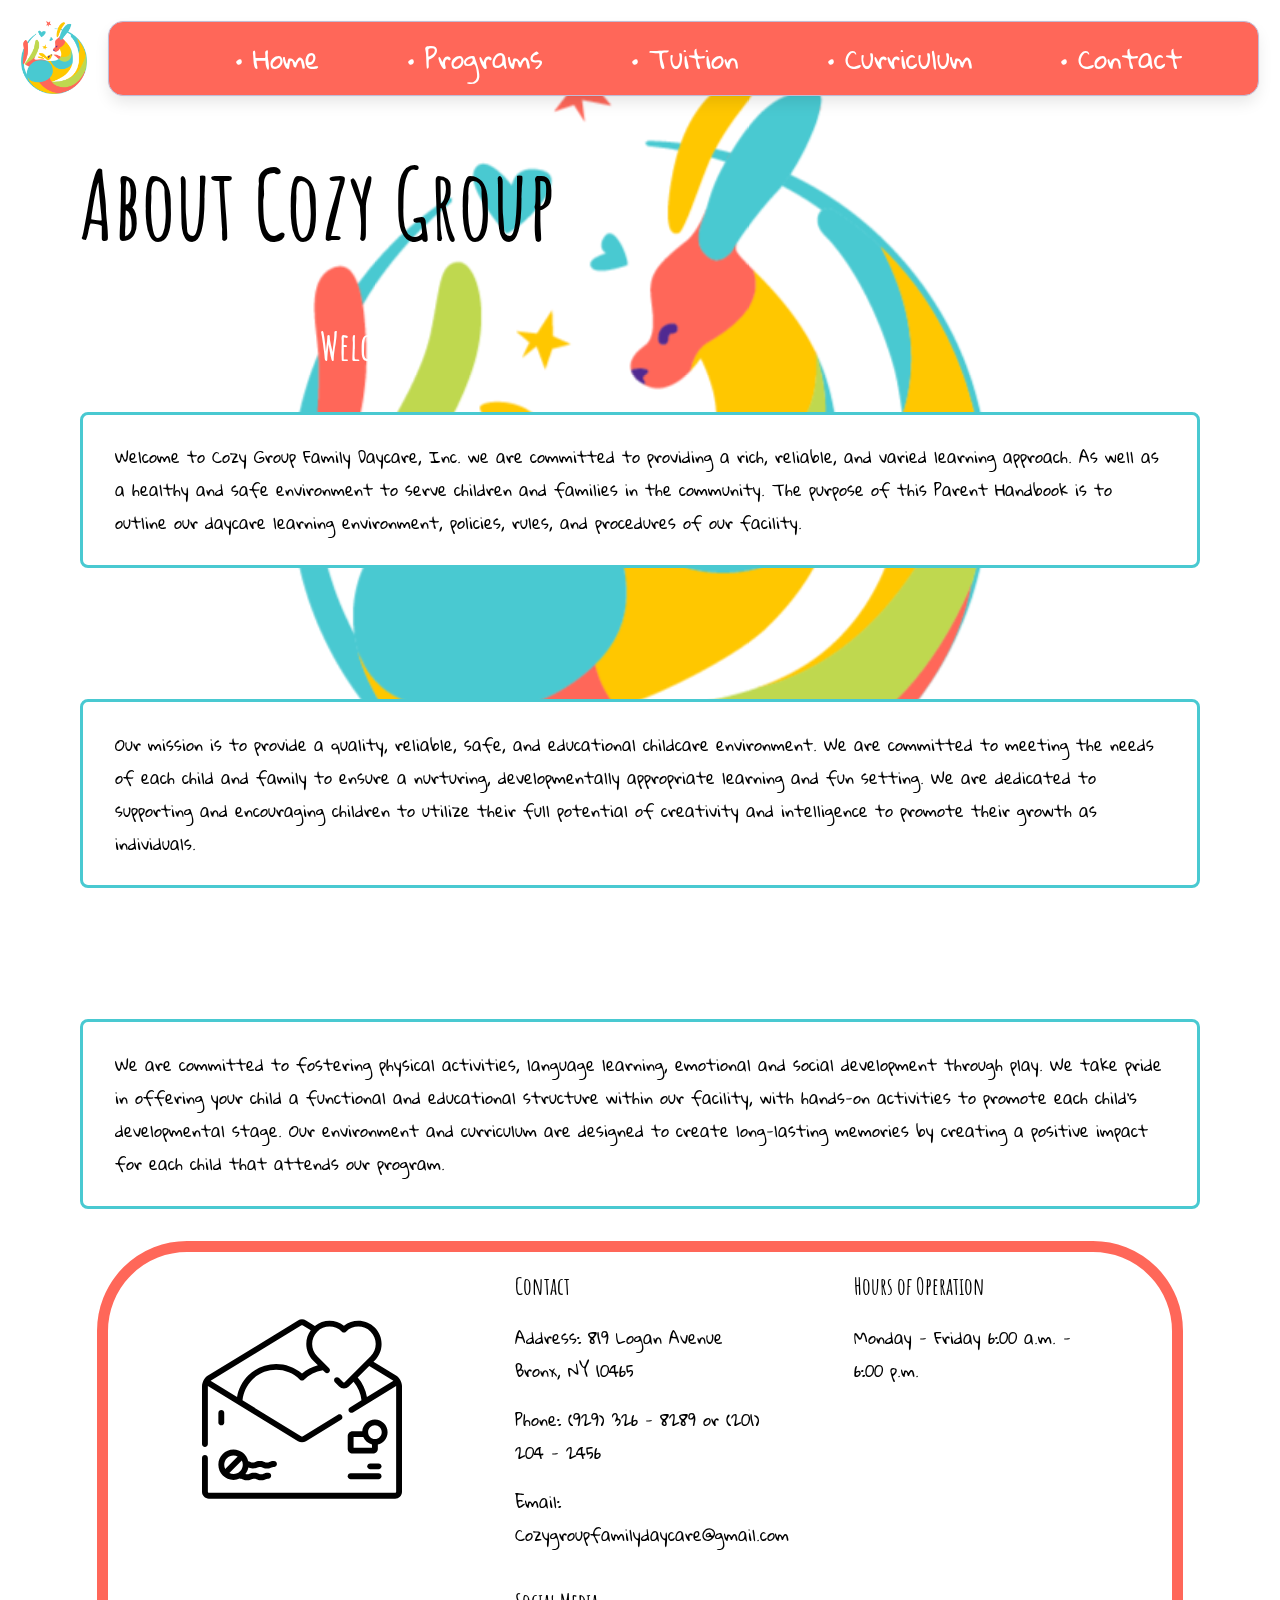
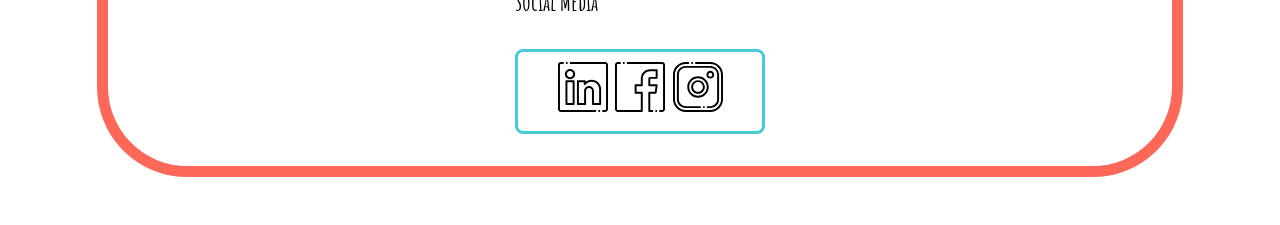
==== commit c6953006: "Adding Manifest.json" ====
--- a/about-us.html
+++ b/about-us.html
@@ -18,7 +18,23 @@
 gtag('js', new Date());
 
 gtag('config', 'UA-166213450-1');
-</script></head>
+</script><link rel="apple-touch-icon" sizes="57x57" href="/assets/favicon/apple-icon-57x57.png">
+<link rel="apple-touch-icon" sizes="60x60" href="/assets/favicon/apple-icon-60x60.png">
+<link rel="apple-touch-icon" sizes="72x72" href="/assets/favicon/apple-icon-72x72.png">
+<link rel="apple-touch-icon" sizes="76x76" href="/assets/favicon/apple-icon-76x76.png">
+<link rel="apple-touch-icon" sizes="114x114" href="/assets/favicon/apple-icon-114x114.png">
+<link rel="apple-touch-icon" sizes="120x120" href="/assets/favicon/apple-icon-120x120.png">
+<link rel="apple-touch-icon" sizes="144x144" href="/assets/favicon/apple-icon-144x144.png">
+<link rel="apple-touch-icon" sizes="152x152" href="/assets/favicon/apple-icon-152x152.png">
+<link rel="apple-touch-icon" sizes="180x180" href="/assets/favicon/apple-icon-180x180.png">
+<link rel="icon" type="image/png" sizes="192x192"  href="/assets/favicon/android-icon-192x192.png">
+<link rel="icon" type="image/png" sizes="32x32" href="/assets/favicon/favicon-32x32.png">
+<link rel="icon" type="image/png" sizes="96x96" href="/assets/favicon/favicon-96x96.png">
+<link rel="icon" type="image/png" sizes="16x16" href="/assets/favicon/favicon-16x16.png">
+<link rel="manifest" href="/manifest.json">
+<meta name="msapplication-TileColor" content="#ffffff">
+<meta name="msapplication-TileImage" content="/ms-icon-144x144.png">
+<meta name="theme-color" content="#ffffff"></head></head>
 <body>
 	<nav>
 		<div class="nav-logo-container">
--- a/style.css
+++ b/style.css
@@ -692,4 +692,4 @@
 	        justify-content: center;
 	
 	/* border: 6px solid var(--red); */
-}+}
